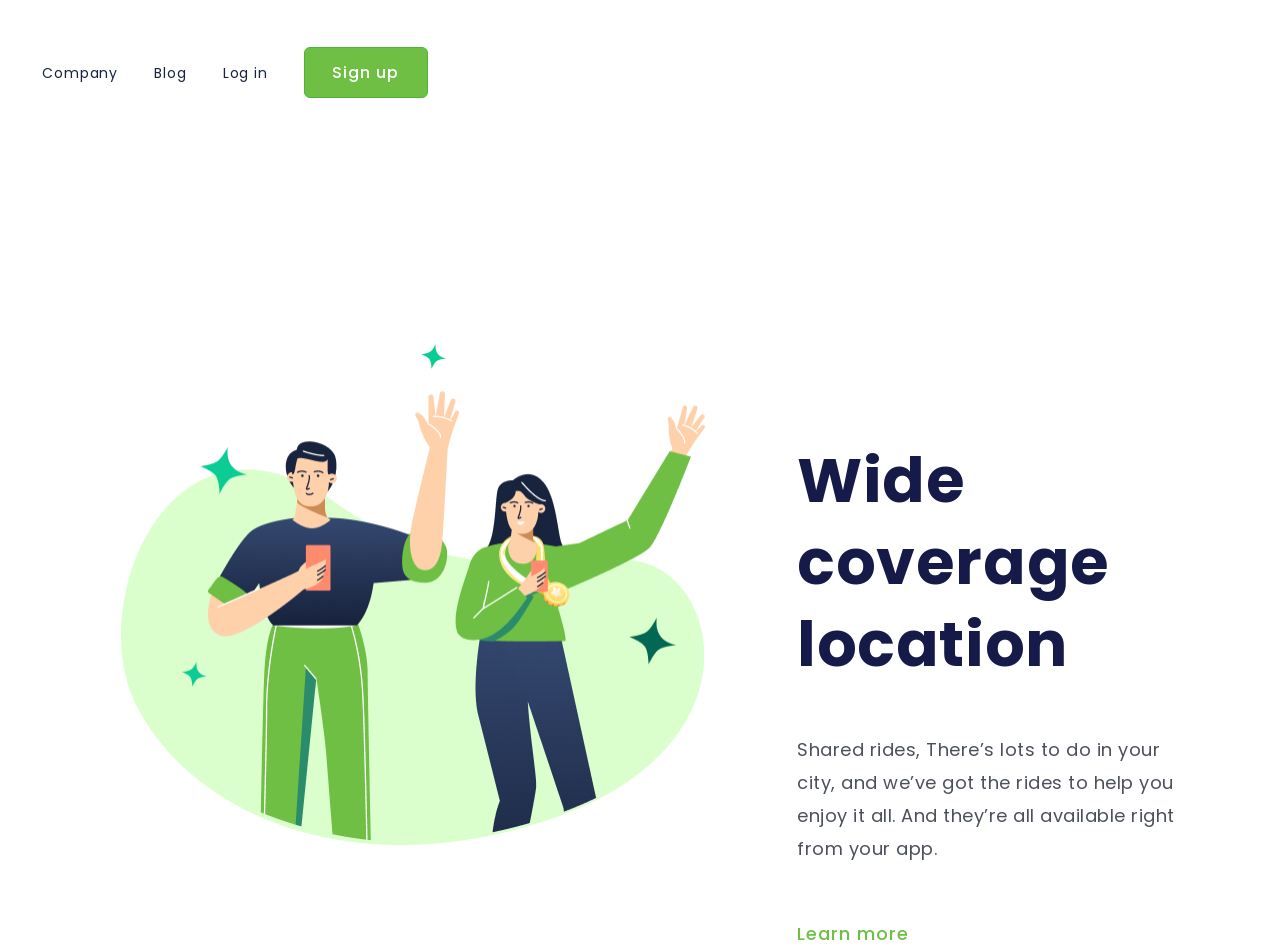
==== index.htm @ 06fe8f75 "Add files via upload" ====
<!DOCTYPE html>
<html lang="en">

<head>
    <meta charset="UTF-8">
    <meta name="viewport" content="width=device-width, initial-scale=1.0">
    <link rel="stylesheet" href="./style.css">
    <link rel="preconnect" href="https://fonts.googleapis.com">
    <link rel="preconnect" href="https://fonts.gstatic.com" crossorigin>
    <link href="https://fonts.googleapis.com/css2?family=Poppins:wght@400;500;700&display=swap" rel="stylesheet">
    <title>Wide Coverage Location</title>
</head>
<body>
    <header>
        <a class="link-header">Company</a>
        <a class="link-header">Blog</a>
        <a class="link-header">Log in</a>
        <button class="button-signup">Sign up</button>
    </header>
    <div class="container">
        <img src="./assets/assets/Wide Coverage Location.png" alt="logo-image">
        <section>
            <h1>Wide coverage location</h1>
            <p>Shared rides, There’s lots to do in your city, and we’ve got the rides to help you enjoy it all. And they’re all available right from your app.</p>
            <a class="link-learnmore">Learn more</a>
        </section>
    </div>
</body>
</html>
---- style.css ----
* {
    margin: 0;
    padding: 0;
    box-sizing: border-box;
    font-family: "Poppins", sans-serif;
}

.container {
    display: flex;
}

header {
    margin: 47px 0 0 42px;
}

.link-header {
    font-weight: 400;
    font-size: 14px;
    letter-spacing: 0.88px;
    text-align: center;
    color: #17233D;
    margin-right: 32px;
}

.link-header:hover {
    text-decoration: underline;
}

.button-signup {
    background: #6FBF44;
    border: 1px solid #4CB538;
    width: 124px;
    height: 51px;
    border-radius: 6px;
    border-width: 1px;
    font-weight: 500;
    font-size: 16px;
    letter-spacing: 1px;
    color: #FFFFFF;
    cursor: pointer;
}

.button-signup:hover {
    background: #5aa636;
}

img {
    opacity: 1;
    margin: 246px 0 102px 121px;
}

h1 {
    width: 582;
    font-weight: 700;
    font-size: 62px;
    line-height: 82px;
    letter-spacing: 0.6px;
    color: #161A49;
    margin: 342px 57px 0 0;

}

p {
    font-weight: 400;
    font-size: 18px;
    line-height: 33px;
    letter-spacing: 0.5px;
    color: #4B505A;
    width: 493;
    margin-top: 47px;
    margin-bottom: 55px;
    margin-right: 100px;
}

.link-learnmore {
    font-weight: 500;
    font-size: 18px;
    letter-spacing: 1px;
    color: #6FBF44;
}

.link-learnmore:hover {
    text-decoration: underline;
}

section {
    margin-left: 80px;
    margin-top: 0;
}

@media screen and (max-width:900px) {

    .container {
        display: flex;
        flex-direction: column-reverse;
    }

    .link-header {
        display: none;
    }

    header {
        margin: 17px 16px 0 284px;
    }

    .button-signup {
        width: 91px;
        height: 31px;
        opacity: 1px;
        border-radius: 6px;
        border-width: 1px;
        width: 61;
        top: 6px;
        left: 20px;
        font-weight: 500;
        font-size: 12px;
        letter-spacing: 1px;
    }

    section {
        margin: 0 56px;
        text-align: center;
    }

    h1 {
        width: 278px;
        height: 60px;
        opacity: 1px;
        font-weight: 700;
        font-size: 30px;
        line-height: 30px;
        letter-spacing: 0.6px;
        margin-top: 76px;
    }

    p {
        width: 304px;
        height: 165px;
        opacity: 1px;
        font-weight: 400;
        font-size: 18px;
        line-height: 33px;
        letter-spacing: 0.5px;
        margin: 29px -12px;
    }

    .link-learnmore {
        width: 112px;
        height: 27px;
        opacity: 1px;
        font-weight: 500;
        font-size: 18px;
        line-height: 100%;
        letter-spacing: 1px;
        margin-bottom: 59px;
    }

    img {
        width: 312px;
        height: 288px;
        opacity: 1;
        margin: 59px 39px 0;
    }
}
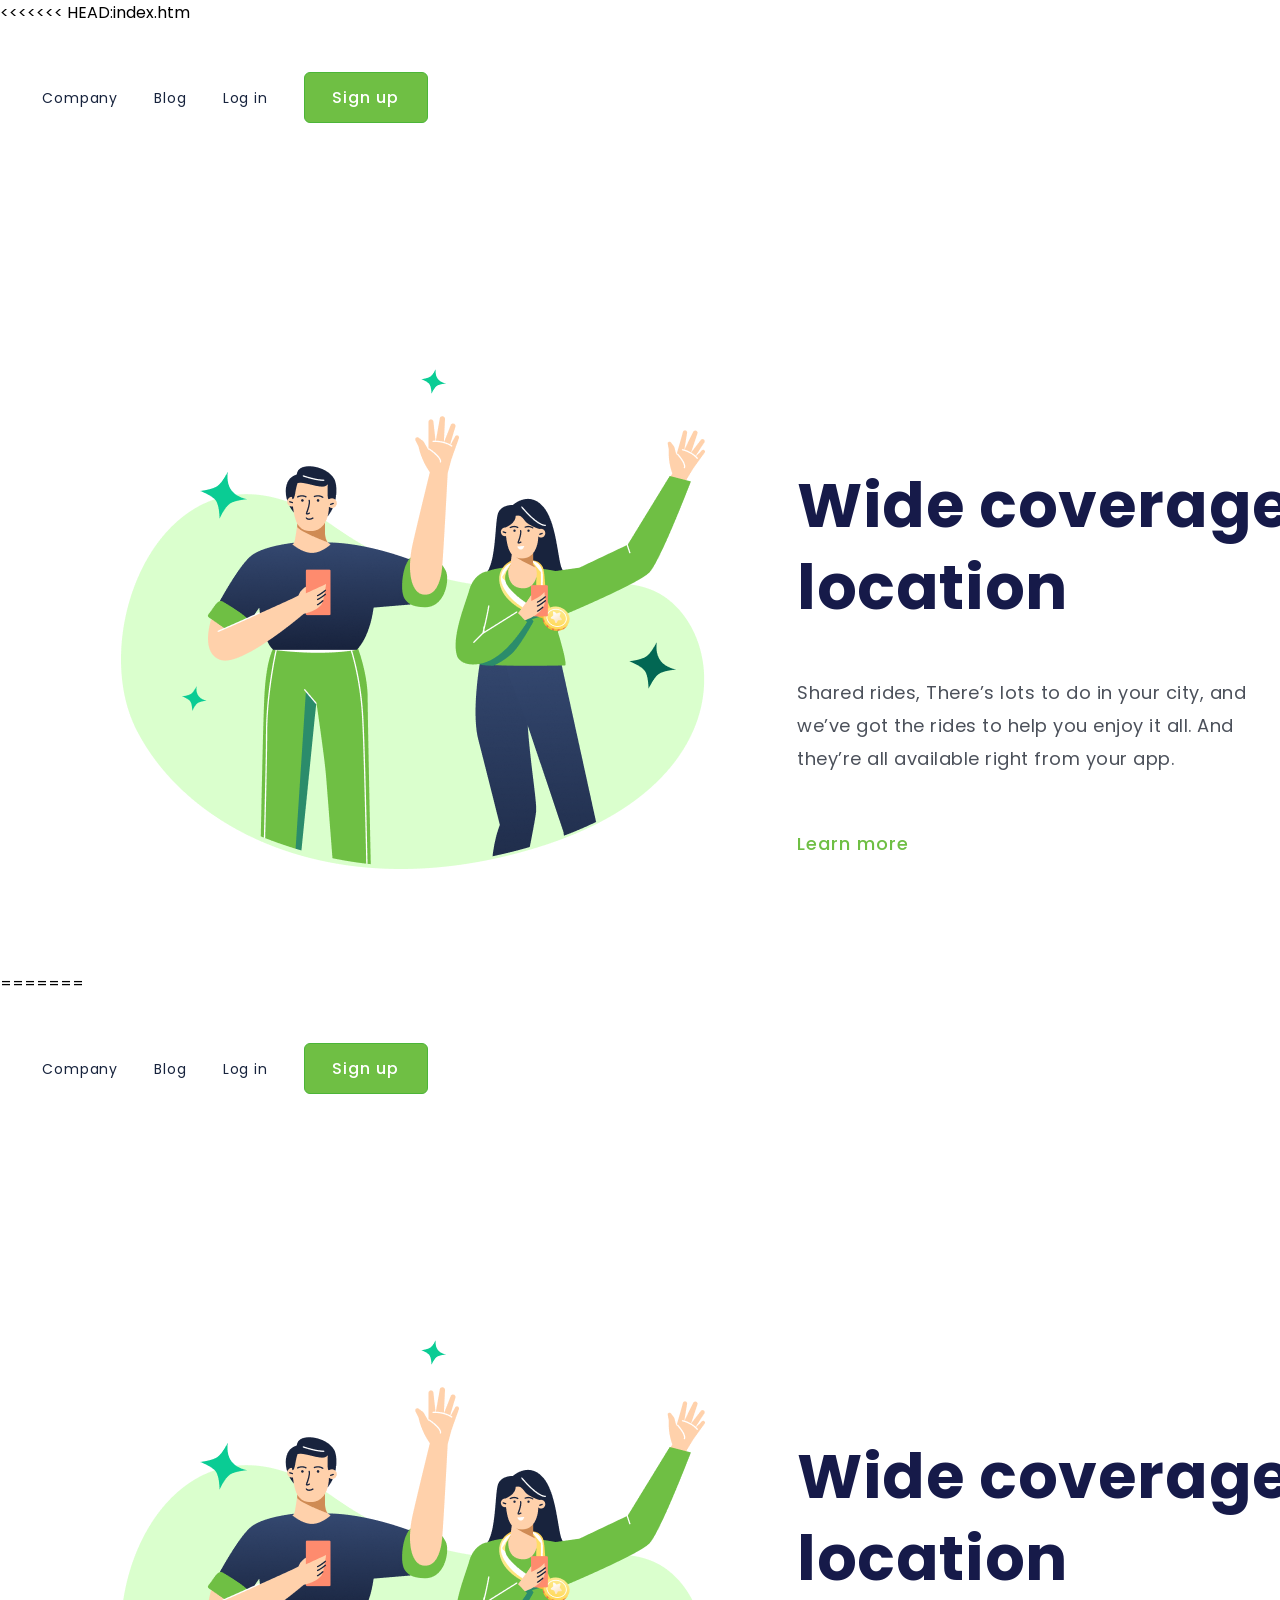
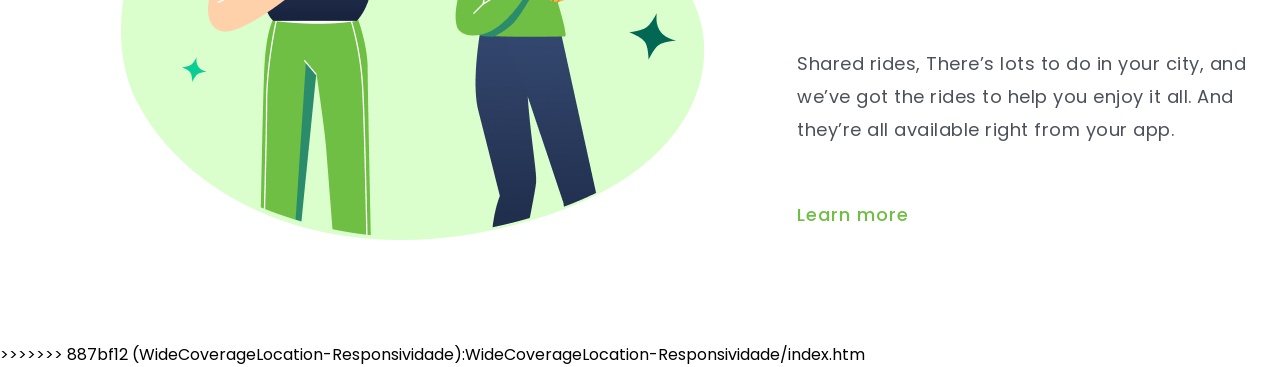
==== commit 78de9568: "WideCoverageLocation-Responsividade" ====
--- a/index.htm
+++ b/index.htm
@@ -1,3 +1,4 @@
+<<<<<<< HEAD:index.htm
 <!DOCTYPE html>
 <html lang="en">
 
@@ -18,7 +19,7 @@
         <button class="button-signup">Sign up</button>
     </header>
     <div class="container">
-        <img src="./assets/assets/Wide Coverage Location.png" alt="logo-image">
+        <img src="./assets/Wide Coverage Location.png" alt="logo-image">
         <section>
             <h1>Wide coverage location</h1>
             <p>Shared rides, There’s lots to do in your city, and we’ve got the rides to help you enjoy it all. And they’re all available right from your app.</p>
@@ -26,4 +27,34 @@
         </section>
     </div>
 </body>
+=======
+<!DOCTYPE html>
+<html lang="en">
+
+<head>
+    <meta charset="UTF-8">
+    <meta name="viewport" content="width=device-width, initial-scale=1.0">
+    <link rel="stylesheet" href="./style.css">
+    <link rel="preconnect" href="https://fonts.googleapis.com">
+    <link rel="preconnect" href="https://fonts.gstatic.com" crossorigin>
+    <link href="https://fonts.googleapis.com/css2?family=Poppins:wght@400;500;700&display=swap" rel="stylesheet">
+    <title>Wide Coverage Location</title>
+</head>
+<body>
+    <header>
+        <a class="link-header">Company</a>
+        <a class="link-header">Blog</a>
+        <a class="link-header">Log in</a>
+        <button class="button-signup">Sign up</button>
+    </header>
+    <div class="container">
+        <img src="./assets/Wide Coverage Location.png" alt="logo-image">
+        <section>
+            <h1>Wide coverage location</h1>
+            <p>Shared rides, There’s lots to do in your city, and we’ve got the rides to help you enjoy it all. And they’re all available right from your app.</p>
+            <a class="link-learnmore">Learn more</a>
+        </section>
+    </div>
+</body>
+>>>>>>> 887bf12 (WideCoverageLocation-Responsividade):WideCoverageLocation-Responsividade/index.htm
 </html>
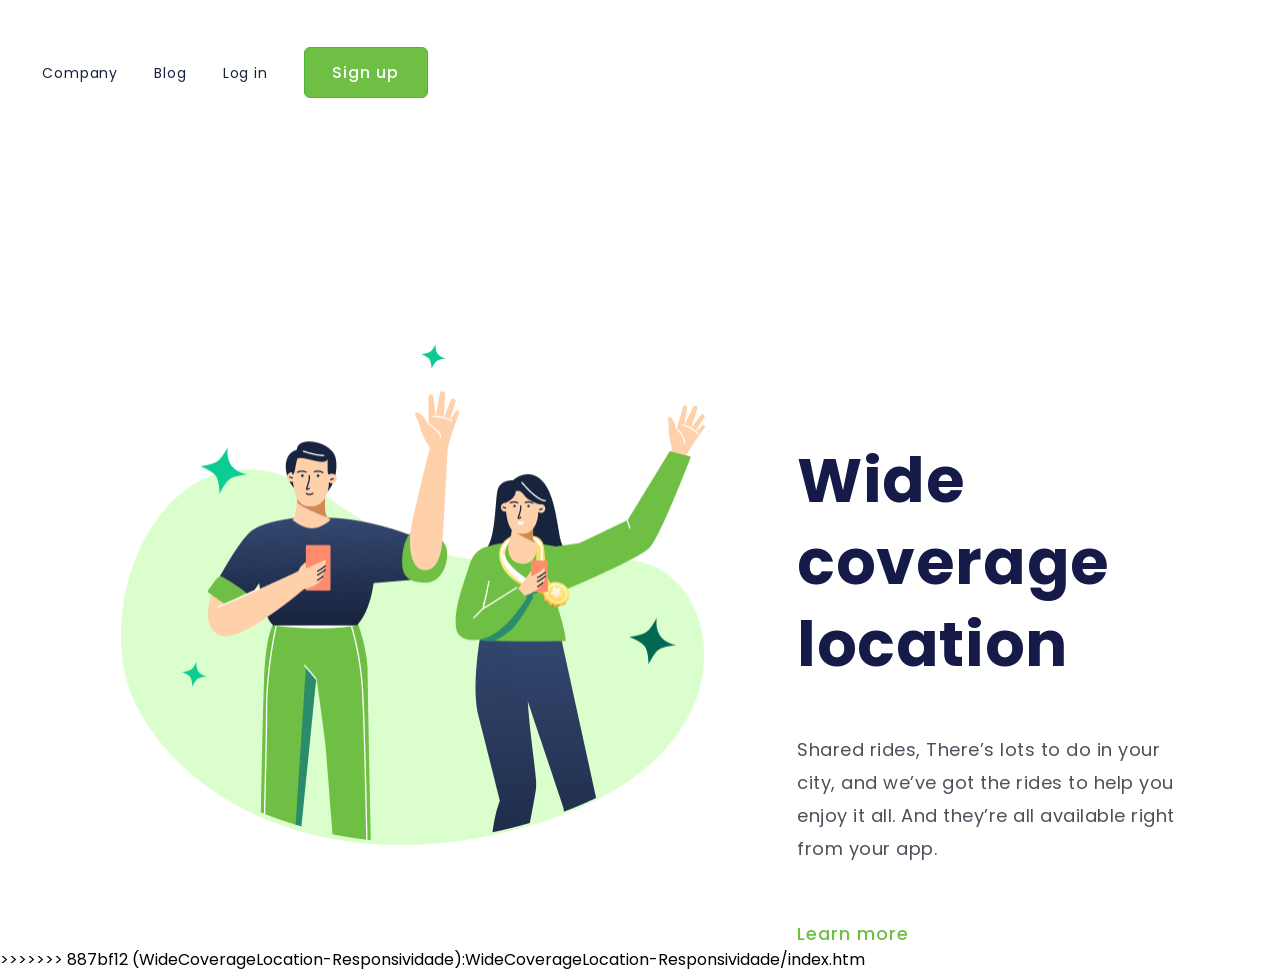
==== commit 73e91ef7: "Fix merge conflict in index.htm Removed merge conflict markers and cleaned up HTML structure." ====
--- a/index.htm
+++ b/index.htm
@@ -1,4 +1,3 @@
-<<<<<<< HEAD:index.htm
 <!DOCTYPE html>
 <html lang="en">
 
@@ -27,34 +26,5 @@
         </section>
     </div>
 </body>
-=======
-<!DOCTYPE html>
-<html lang="en">
-
-<head>
-    <meta charset="UTF-8">
-    <meta name="viewport" content="width=device-width, initial-scale=1.0">
-    <link rel="stylesheet" href="./style.css">
-    <link rel="preconnect" href="https://fonts.googleapis.com">
-    <link rel="preconnect" href="https://fonts.gstatic.com" crossorigin>
-    <link href="https://fonts.googleapis.com/css2?family=Poppins:wght@400;500;700&display=swap" rel="stylesheet">
-    <title>Wide Coverage Location</title>
-</head>
-<body>
-    <header>
-        <a class="link-header">Company</a>
-        <a class="link-header">Blog</a>
-        <a class="link-header">Log in</a>
-        <button class="button-signup">Sign up</button>
-    </header>
-    <div class="container">
-        <img src="./assets/Wide Coverage Location.png" alt="logo-image">
-        <section>
-            <h1>Wide coverage location</h1>
-            <p>Shared rides, There’s lots to do in your city, and we’ve got the rides to help you enjoy it all. And they’re all available right from your app.</p>
-            <a class="link-learnmore">Learn more</a>
-        </section>
-    </div>
-</body>
->>>>>>> 887bf12 (WideCoverageLocation-Responsividade):WideCoverageLocation-Responsividade/index.htm
-</html>+>>>>>>> 887bf12 (WideCoverageLocation-Responsividade):WideCoverageLocation-Responsividade/index.htm
+</html>
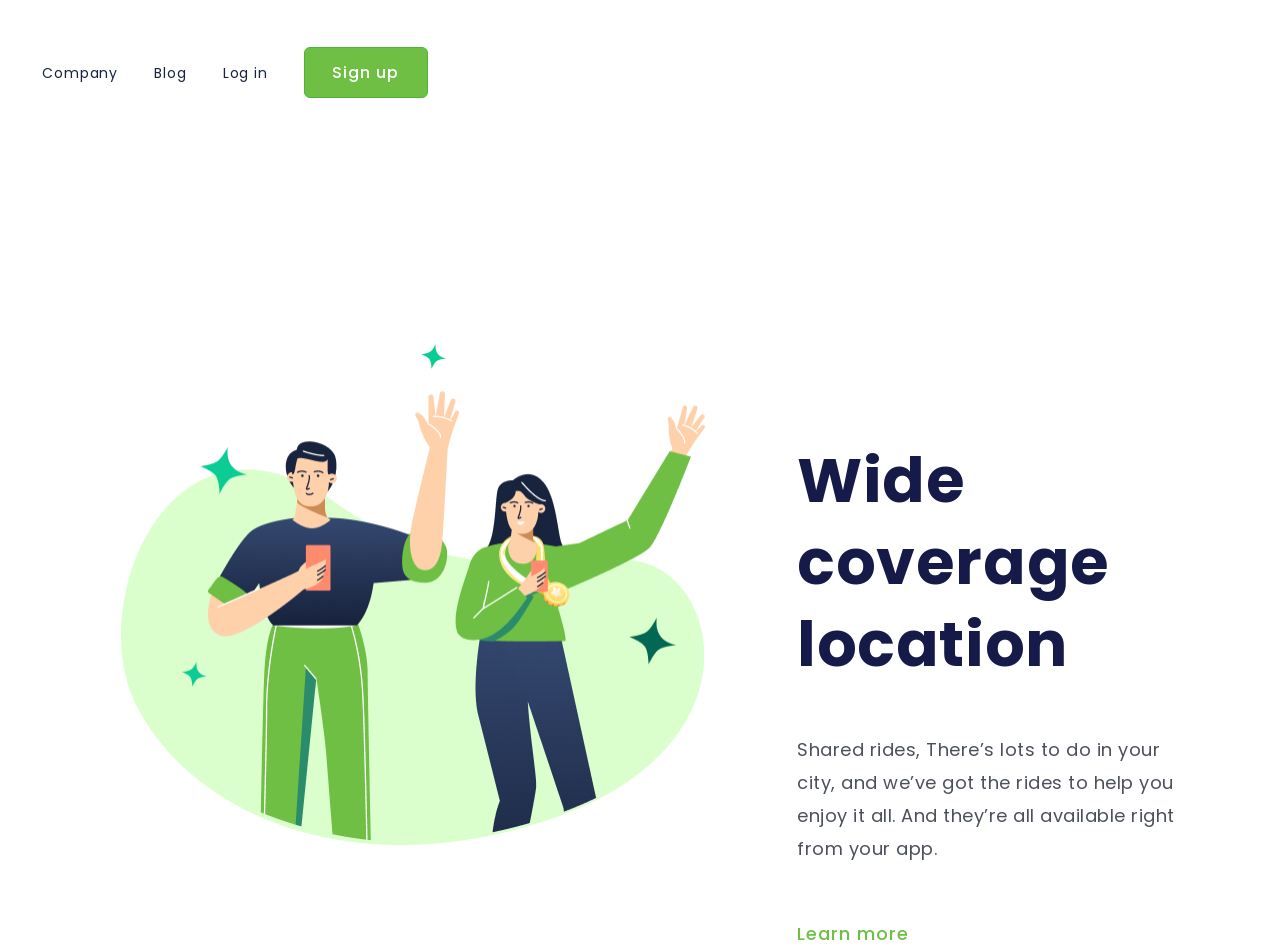
==== commit 0f012083: "Update the index.htm file" ====
--- a/index.htm
+++ b/index.htm
@@ -1,30 +1,29 @@
-<!DOCTYPE html>
-<html lang="en">
-
-<head>
-    <meta charset="UTF-8">
-    <meta name="viewport" content="width=device-width, initial-scale=1.0">
-    <link rel="stylesheet" href="./style.css">
-    <link rel="preconnect" href="https://fonts.googleapis.com">
-    <link rel="preconnect" href="https://fonts.gstatic.com" crossorigin>
-    <link href="https://fonts.googleapis.com/css2?family=Poppins:wght@400;500;700&display=swap" rel="stylesheet">
-    <title>Wide Coverage Location</title>
-</head>
-<body>
-    <header>
-        <a class="link-header">Company</a>
-        <a class="link-header">Blog</a>
-        <a class="link-header">Log in</a>
-        <button class="button-signup">Sign up</button>
-    </header>
-    <div class="container">
-        <img src="./assets/Wide Coverage Location.png" alt="logo-image">
-        <section>
-            <h1>Wide coverage location</h1>
-            <p>Shared rides, There’s lots to do in your city, and we’ve got the rides to help you enjoy it all. And they’re all available right from your app.</p>
-            <a class="link-learnmore">Learn more</a>
-        </section>
-    </div>
-</body>
->>>>>>> 887bf12 (WideCoverageLocation-Responsividade):WideCoverageLocation-Responsividade/index.htm
-</html>
+<!DOCTYPE html>
+<html lang="en">
+
+<head>
+    <meta charset="UTF-8">
+    <meta name="viewport" content="width=device-width, initial-scale=1.0">
+    <link rel="stylesheet" href="./style.css">
+    <link rel="preconnect" href="https://fonts.googleapis.com">
+    <link rel="preconnect" href="https://fonts.gstatic.com" crossorigin>
+    <link href="https://fonts.googleapis.com/css2?family=Poppins:wght@400;500;700&display=swap" rel="stylesheet">
+    <title>Wide Coverage Location</title>
+</head>
+<body>
+    <header>
+        <a class="link-header">Company</a>
+        <a class="link-header">Blog</a>
+        <a class="link-header">Log in</a>
+        <button class="button-signup">Sign up</button>
+    </header>
+    <div class="container">
+        <img src="./assets/Wide Coverage Location.png" alt="logo-image">
+        <section>
+            <h1>Wide coverage location</h1>
+            <p>Shared rides, There’s lots to do in your city, and we’ve got the rides to help you enjoy it all. And they’re all available right from your app.</p>
+            <a class="link-learnmore">Learn more</a>
+        </section>
+    </div>
+</body>
+</html>
